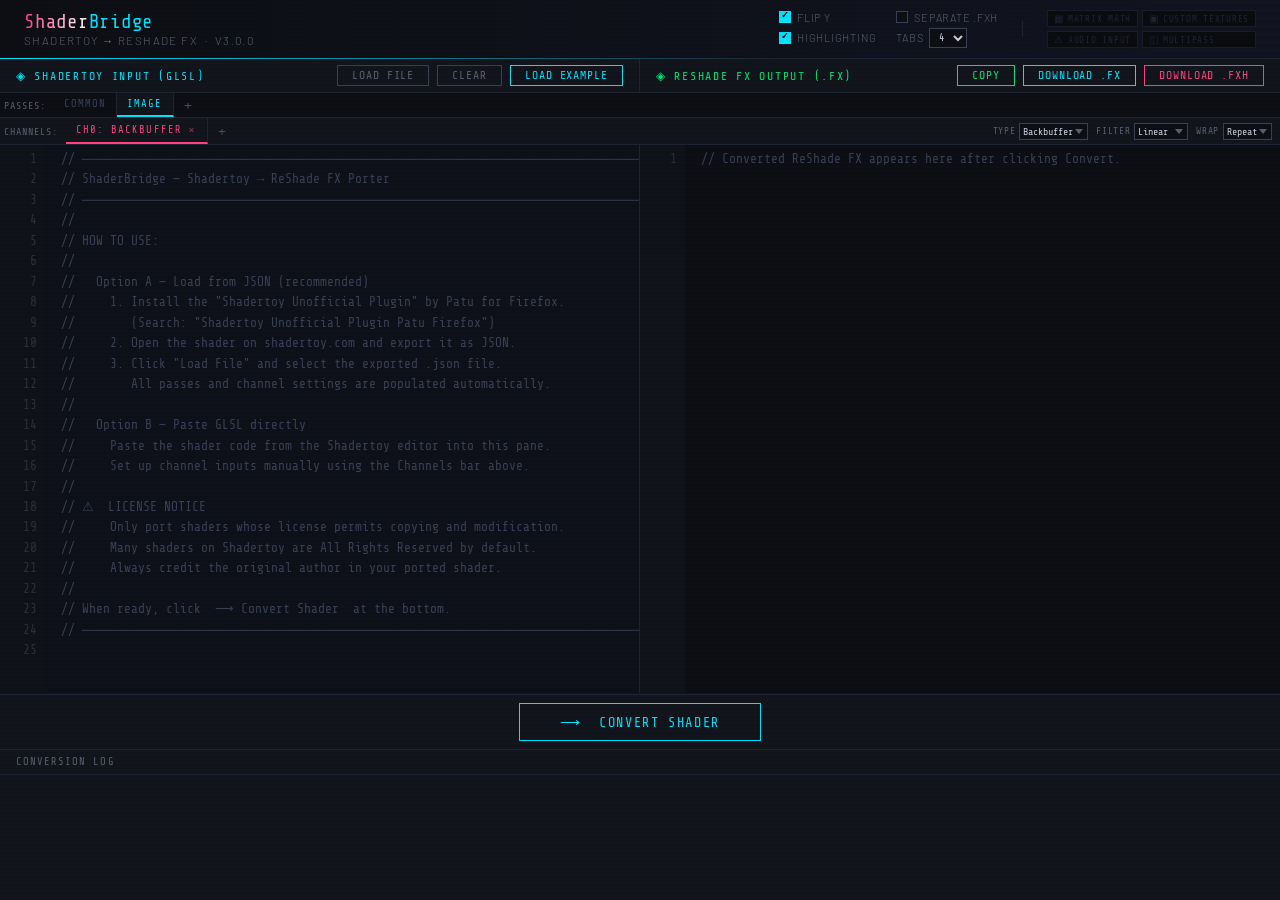
==== shadertoy_dev.html @ e7ea7792 "Initial commit: ShaderBridge v3.0.0 Restores the working v3.0.0 snapshot after several months' gap: " ====
<!DOCTYPE html>
<html lang="en">
<head>
<meta charset="UTF-8">
<meta name="viewport" content="width=device-width, initial-scale=1.0">
<title>ShaderBridge [DEV]</title>
<!--
	Shadertoy → ReShade FX Porter
	==============================
	Created by CeeJay.dk and Claude 4.6 Sonnet (Anthropic)

	MIT License

	Copyright (c) 2026 CeeJay.dk

	Permission is hereby granted, free of charge, to any person obtaining a copy
	of this software and associated documentation files (the "Software"), to deal
	in the Software without restriction, including without limitation the rights
	to use, copy, modify, merge, publish, distribute, sublicense, and/or sell
	copies of the Software, and to permit persons to whom the Software is
	furnished to do so, subject to the following conditions:

	The above copyright notice and this permission notice shall be included in
	all copies or substantial portions of the Software.

	THE SOFTWARE IS PROVIDED "AS IS", WITHOUT WARRANTY OF ANY KIND, EXPRESS OR
	IMPLIED, INCLUDING BUT NOT LIMITED TO THE WARRANTIES OF MERCHANTABILITY,
	FITNESS FOR A PARTICULAR PURPOSE AND NONINFRINGEMENT. IN NO EVENT SHALL THE
	AUTHORS OR COPYRIGHT HOLDERS BE LIABLE FOR ANY CLAIM, DAMAGES OR OTHER
	LIABILITY, WHETHER IN AN ACTION OF CONTRACT, TORT OR OTHERWISE, ARISING FROM,
	OUT OF OR IN CONNECTION WITH THE SOFTWARE OR THE USE OR OTHER DEALINGS IN THE
	SOFTWARE.
-->
<!-- Critical inline styles to prevent flash of unstyled content -->
<style>
body { background: #12151c; color: #c8d0e0; font-family: 'Barlow', sans-serif; margin: 0; }
header { background: #0d0f14; padding: 10px 24px; display: flex; align-items: center; gap: 24px; border-bottom: 1px solid #1e2433; }
.logo { font-family: monospace; font-size: 1.1rem; color: #c8d0e0; letter-spacing: 0.08em; }
.logo .logo-shader { background: linear-gradient(90deg, #ff4081 0%, #ffffff 100%); -webkit-background-clip: text; -webkit-text-fill-color: transparent; background-clip: text; }
.logo .logo-bridge { color: #00e5ff; }
.tagline { font-size: 0.72rem; color: #5a6070; letter-spacing: 0.12em; text-transform: uppercase; }
.header-right { margin-left: auto; display: flex; align-items: center; gap: 24px; }
.header-opts { display: grid; grid-template-columns: auto auto; gap: 4px 20px; align-items: center; }
.opt-group { display: flex; align-items: center; gap: 6px; font-size: 0.68rem; color: #5a6070; text-transform: uppercase; letter-spacing: 0.07em; white-space: nowrap; }
.indicators { display: grid; grid-template-columns: auto auto; gap: 4px; }
.indicator { font-family: monospace; font-size: 0.58rem; padding: 2px 6px; border: 1px solid #1a1d28; color: #1e2433; background: #0a0c10; text-transform: uppercase; letter-spacing: 0.08em; display: flex; align-items: center; gap: 4px; }
.main { display: grid; grid-template-columns: 1fr 1fr; }
.pane-header { display: flex; align-items: center; justify-content: space-between; padding: 6px 16px; border-bottom: 1px solid #1e2433; background: #12151c; }
.pane-title { font-family: monospace; font-size: 0.72rem; color: #00e5ff; letter-spacing: 0.15em; text-transform: uppercase; }
.pane-title.out { color: #00e676; }
.pane-actions { display: flex; gap: 8px; }
button { font-family: monospace; font-size: 0.72rem; padding: 3px 14px; border: 1px solid #3a4055; background: transparent; color: #5a6070; cursor: pointer; text-transform: uppercase; letter-spacing: 0.08em; }
textarea { background: #0d0f14; border: none; color: #c8d0e0; font-family: monospace; font-size: 0.8rem; line-height: 1.6; padding: 16px; width: 100%; resize: none; outline: none; white-space: pre; min-height: 200px; }
.tab-bar { display: flex; background: #0d0f14; border-bottom: 1px solid #1e2433; }
.tab { font-family: monospace; font-size: 0.65rem; padding: 4px 10px; color: #5a6070; border-right: 1px solid #1e2433; cursor: pointer; text-transform: uppercase; letter-spacing: 0.1em; }
.channel-bar { display: flex; gap: 10px; padding: 5px 12px; background: #12151c; border-bottom: 1px solid #1e2433; align-items: center; }
.full-width { grid-column: 1 / -1; }
.convert-row { display: flex; justify-content: center; padding: 8px; border-top: 1px solid #1e2433; background: #12151c; grid-column: 1 / -1; }
.convert-btn { font-family: monospace; font-size: 0.85rem; padding: 10px 40px; border: 1px solid #00e5ff; color: #00e5ff; background: transparent; cursor: pointer; letter-spacing: 0.12em; text-transform: uppercase; }
.log-bar { border-top: 1px solid #1e2433; background: #12151c; grid-column: 1 / -1; }
.log-bar-header { padding: 6px 16px; font-family: monospace; font-size: 0.65rem; color: #5a6070; text-transform: uppercase; border-bottom: 1px solid #1e2433; }
</style>
<link rel="stylesheet" href="shadertoy_porter.css">
</head>
<body>
<div class="scan-line"></div>

<header>
	<div>
		<div class="logo"><span class="logo-shader">Shader</span><span class="logo-bridge">Bridge</span></div>
		<div class="tagline">Shadertoy <span class="tagline-arrow">→</span> ReShade FX &nbsp;·&nbsp; <span id="version-tag">v3.0.0</span></div>
	</div>
	<div class="header-right">
		<div class="header-opts">
			<div class="opt-group" data-tip="Flip the Y axis of the output coordinates. Required for most Shadertoy shaders since Shadertoy's origin is bottom-left, ReShade's is top-left.">
				<input type="checkbox" id="opt-yflip" checked>
				<label for="opt-yflip">Flip Y</label>
			</div>
			<div class="opt-group" data-tip="Emit the GLSL compatibility helpers (mod, greaterThan, etc.) into a separate ShadertoyHelper.fxh file instead of inlining them. Useful when porting multiple shaders.">
				<input type="checkbox" id="opt-fxh">
				<label for="opt-fxh">Separate .fxh</label>
			</div>
			<div class="opt-group" data-tip="Toggle syntax highlighting in both editor panes. Disable if the editor feels slow on very large shaders.">
				<input type="checkbox" id="opt-highlight" checked onchange="onHighlightToggle()">
				<label for="opt-highlight">Highlighting</label>
			</div>
			<div class="opt-group" data-tip="Visual width of tab characters in the editor panes.">
				<label for="opt-tabwidth">Tabs</label>
				<select id="opt-tabwidth" onchange="applyTabWidth()">
					<option value="2">2</option>
					<option value="4" selected>4</option>
					<option value="6">6</option>
					<option value="8">8</option>
				</select>
			</div>
		</div>
		<div class="sep"></div>
		<div class="indicators">
			<div class="indicator unlit" id="ind-matrix" data-tip="Matrix math detected. GLSL is column-major (M×v), HLSL is row-major (v×M). Review all matrix multiplications and mul() calls in the output manually.">
				<span class="ind-icon">▦</span><span>Matrix Math</span>
			</div>
			<div class="indicator unlit" id="ind-textures" data-tip="Custom texture input detected. You must supply the texture file(s) alongside the .fx file in your ReShade Shaders folder.">
				<span class="ind-icon">▣</span><span>Custom Textures</span>
			</div>
			<div class="indicator unlit" id="ind-audio" data-tip="Audio input detected (iSampleRate / mainSound). ReShade does not support audio input — this shader cannot be fully ported.">
				<span class="ind-icon">⚠</span><span>Audio Input</span>
			</div>
			<div class="indicator unlit" id="ind-multipass" data-tip="Multipass shader detected. Multiple ReShade passes will be emitted, each writing to an intermediate buffer texture.">
				<span class="ind-icon">◫</span><span>Multipass</span>
			</div>
		</div>
	</div>
</header>

<div class="main">

	<!-- ── Row 1: pane headers ── -->
	<div class="pane-header">
		<span class="pane-title" id="input-pane-title">◈ Shadertoy Input (GLSL)</span>
		<div class="pane-actions">
			<input type="file" id="file-input" accept=".glsl,.frag,.txt,.json" style="display:none">
			<button onclick="document.getElementById('file-input').click()" data-tip="Load a .glsl / .frag / .txt shader file, or a .json export from the Shadertoy Unofficial Plugin (by Patu). JSON exports automatically populate all passes and channel settings.">Load File</button>
			<button onclick="clearAll()" data-tip="Clear all passes, channels, and output. Resets the tool to its initial state.">Clear</button>
			<button onclick="loadExample()" class="primary" data-tip="Load a built-in example shader that exercises the most common porter transforms: iResolution, iTime, mix, fract, mod, atan, clamp.">Load Example</button>
		</div>
	</div>
	<div class="pane-header">
		<span class="pane-title out">◈ ReShade FX Output (.fx)</span>
		<div class="pane-actions">
			<button onclick="copyOutput()" class="success-btn" id="copy-btn" data-tip="Copy the converted ReShade FX source to the clipboard.">Copy</button>
			<button onclick="downloadFx()"  class="primary" data-tip="Download the converted shader as a .fx file. Place it in your ReShade Shaders folder.">Download .fx</button>
			<button onclick="downloadFxh()" class="secondary" data-tip="Download the GLSL compatibility helper file (ShadertoyHelper.fxh). Only needed when 'Separate .fxh' is enabled. Place it alongside the .fx file.">Download .fxh</button>
		</div>
	</div>

	<!-- ── Row 2: pass tab bar (full width) ── -->
	<div class="tab-bar full-width" id="pass-tab-bar"></div>

	<!-- ── Row 3: channel bar (full width) ── -->
	<div class="channel-bar full-width" id="pass-channel-bar"></div>

	<!-- ── Row 4: editors ── -->
	<div class="editor-wrap">
		<div class="editor-gutter" id="glsl-gutter"></div>
		<div class="editor-code" id="glsl-code">
			<textarea id="glsl-input" spellcheck="false" oninput="onPassInput()"></textarea>
			<div class="editor-highlight" id="glsl-highlight" aria-hidden="true"></div>
		</div>
	</div>
	<div class="editor-wrap">
		<div class="editor-gutter" id="fx-gutter"></div>
		<div class="editor-code" id="fx-code">
			<textarea id="fx-output" spellcheck="false"
				placeholder="// Converted ReShade FX appears here after clicking Convert."></textarea>
			<div class="editor-highlight" id="fx-highlight" aria-hidden="true"></div>
		</div>
	</div>
	<div class="editor-hscroll" id="glsl-hscroll"><div class="editor-hscroll-inner" id="glsl-hscroll-inner"></div></div>
	<div class="editor-hscroll" id="fx-hscroll"><div class="editor-hscroll-inner" id="fx-hscroll-inner"></div></div>

	<div class="convert-row">
		<button class="convert-btn" onclick="convert()">⟶&nbsp; Convert Shader</button>
	</div>

	<div class="log-bar">
		<div class="log-bar-header">Conversion Log</div>
		<div id="log-entries"></div>
	</div>
</div>

<script src="shadertoy_assemble.js"></script>
<script src="shadertoy_transform.js"></script>
<script src="shadertoy_json.js"></script>
<script src="shadertoy_ui.js"></script>
</body>
</html>
---- shadertoy_porter.css ----
@import url('https://fonts.googleapis.com/css2?family=Share+Tech+Mono&family=Barlow:wght@300;500;700&display=swap');

:root
{
	--bg:       #0d0f14;
	--panel:    #12151c;
	--border:   #1e2433;
	--accent:   #00e5ff;
	--accent2:  #ff4081;
	--muted:    #3a4055;
	--text:     #c8d0e0;
	--text-dim: #5a6070;
	--success:  #00e676;
	--warn:     #ffab40;
	--mono:     'Share Tech Mono', monospace;
	--sans:     'Barlow', sans-serif;
}

*, *::before, *::after { box-sizing: border-box; margin: 0; padding: 0; }

body
{
	background:     var(--panel);
	color:          var(--text);
	font-family:    var(--sans);
	font-weight:    300;
	min-height:     100vh;
	display:        flex;
	flex-direction: column;
	overflow-x:     hidden;
}

/* ── Header ── */
header
{
	border-bottom: 1px solid var(--border);
	padding:       10px 24px;
	display:       flex;
	align-items:   center;
	gap:           24px;
	background:    linear-gradient(90deg, #0d0f14 0%, #111420 100%);
	position:      relative;
}
header::after
{
	content:    '';
	position:   absolute;
	bottom: -1px; left: 0; right: 0;
	height:     1px;
	background: linear-gradient(90deg, var(--accent) 0%, transparent 60%);
}
.logo
{
	font-family:    var(--mono);
	font-size:      1.2rem;
	color:          var(--text);
	letter-spacing: 0.04em;
	white-space:    nowrap;
	font-weight:    500;
}
.logo .logo-shader
{
	background:              linear-gradient(90deg, var(--accent2) 0%, #ffffff 100%);
	-webkit-background-clip: text;
	-webkit-text-fill-color: transparent;
	background-clip:         text;
}
.logo .logo-bridge { color: var(--accent); }
.tagline
{
	font-size:      0.72rem;
	color:          var(--text-dim);
	letter-spacing: 0.12em;
	text-transform: uppercase;
}
.tagline-arrow { color: var(--accent2); }

/* ── Tooltips (data-tip attribute) ── */
[data-tip]
{
	position: relative;
	cursor:   default;
}
[data-tip]::after
{
	content:          attr(data-tip);
	position:         absolute;
	bottom:           calc(100% + 8px);
	left:             50%;
	transform:        translateX(-50%);
	background:       #0d0f14;
	color:            var(--text);
	border:           1px solid var(--border);
	padding:          6px 10px;
	font-family:      var(--sans);
	font-size:        0.7rem;
	font-weight:      300;
	letter-spacing:   0.03em;
	text-transform:   none;
	white-space:      normal;
	width:            260px;
	pointer-events:   none;
	opacity:          0;
	transition:       opacity 0.15s;
	z-index:          100;
	line-height:      1.5;
	box-shadow:       0 4px 16px rgba(0,0,0,0.5);
}
[data-tip]:hover::after
{
	opacity: 1;
}

.header-right
{
	margin-left: auto;
	display:     flex;
	align-items: center;
	gap:         24px;
}

/* ── Options 2x2 grid in header ── */
.header-opts
{
	display:               grid;
	grid-template-columns: auto auto;
	gap:                   4px 20px;
	align-items:           center;
}

/* ── opt-group: shared by header-opts and channel-bar ── */
.opt-group
{
	display:        flex;
	align-items:    center;
	gap:            6px;
	font-size:      0.68rem;
	color:          var(--text-dim);
	text-transform: uppercase;
	letter-spacing: 0.07em;
	white-space:    nowrap;
}
.opt-group label { cursor: pointer; user-select: none; }
.opt-group input[type="checkbox"]
{
	appearance:  none;
	width:       12px;
	height:      12px;
	border:      1px solid var(--muted);
	background:  var(--bg);
	cursor:      pointer;
	position:    relative;
	flex-shrink: 0;
}
.opt-group input[type="checkbox"]:checked
{
	background:   var(--accent);
	border-color: var(--accent);
}
.opt-group input[type="checkbox"]:checked::after
{
	content:     '✓';
	position:    absolute;
	top: -1px; left: 0px;
	width:       100%;
	text-align:  center;
	font-size:   9px;
	color:       #000;
	font-weight: bold;
	line-height: 1;
}
.opt-group select
{
	background:  var(--bg);
	border:      1px solid var(--muted);
	color:       var(--text);
	font-family: var(--mono);
	font-size:   0.65rem;
	padding:     2px 5px;
	cursor:      pointer;
	outline:     none;
}
.opt-group select:focus { border-color: var(--accent); }

.sep { width: 1px; height: 16px; background: var(--border); }

/* ── LCD status indicators (2x2 grid) ── */
.indicators
{
	display:               grid;
	grid-template-columns: auto auto;
	gap:                   4px;
}
.indicator
{
	display:        flex;
	align-items:    center;
	gap:            4px;
	font-family:    var(--mono);
	font-size:      0.58rem;
	letter-spacing: 0.08em;
	text-transform: uppercase;
	padding:        2px 6px;
	border:         1px solid #1a1d28;
	color:          #1e2433;
	background:     #0a0c10;
	transition:     all 0.2s;
	user-select:    none;
}
.indicator .ind-icon { font-size: 0.62rem; }
.indicator.unlit     { color: #1e2433; border-color: #1a1d28; }
.indicator.lit-amber { color: var(--warn); border-color: var(--warn); box-shadow: 0 0 6px rgba(255,171,64,0.25); }
.indicator.lit-red
{
	color:        #ff1744;
	border-color: #ff1744;
	box-shadow:   0 0 8px rgba(255,23,68,0.7), 0 0 18px rgba(255,23,68,0.35);
	text-shadow:  0 0 6px rgba(255,23,68,0.9);
}

/* ── Main layout ── */
.main
{
	display:               grid;
	grid-template-columns: minmax(0, 1fr) minmax(0, 1fr);
	gap:                   0;
	align-items:           start;
}

/* Items that span both columns */
.full-width { grid-column: 1 / -1; }

.pane-header
{
	display:         flex;
	align-items:     center;
	justify-content: space-between;
	padding:         6px 16px;
	border-bottom:   1px solid var(--border);
	background:      var(--panel);
}
/* Divider between the two pane headers */
.pane-header:first-child { border-right: 1px solid var(--border); }

.pane-title
{
	font-family:    var(--mono);
	font-size:      0.72rem;
	color:          var(--accent);
	letter-spacing: 0.15em;
	text-transform: uppercase;
}
.pane-title.out { color: var(--success); }
.pane-actions   { display: flex; gap: 8px; }

button
{
	font-family:    var(--mono);
	font-size:      0.72rem;
	letter-spacing: 0.08em;
	text-transform: uppercase;
	padding:        3px 14px;
	border:         1px solid var(--muted);
	background:     transparent;
	color:          var(--text-dim);
	cursor:         pointer;
	transition:     all 0.15s;
}
button:hover           { border-color: var(--accent);  color: var(--accent);  }
button.primary         { border-color: var(--accent);  color: var(--accent);  }
button.primary:hover   { background: var(--accent);  color: #000; }
button.secondary       { border-color: var(--accent2); color: var(--accent2); }
button.secondary:hover { background: var(--accent2); color: #000; }
button.success-btn       { border-color: var(--success); color: var(--success); }
button.success-btn:hover { background: var(--success);   color: #000; }

textarea
{
	background:  var(--bg);
	border:      none;
	outline:     none;
	resize:      none;
	color:       var(--text);
	font-family: var(--mono);
	font-size:   0.8rem;
	line-height: 1.6;
	padding:     16px;
	tab-size:    4;
	white-space: pre;
}
textarea::placeholder { color: var(--muted); }

/* ── Log ── */
.log-bar
{
	border-top:  1px solid var(--border);
	background:  var(--panel);
	overflow-y:  visible;
	grid-column: 1 / -1;
}
.log-bar-header
{
	padding:        6px 16px;
	font-family:    var(--mono);
	font-size:      0.65rem;
	color:          var(--text-dim);
	letter-spacing: 0.1em;
	text-transform: uppercase;
	border-bottom:  1px solid var(--border);
}
.log-entry
{
	padding:       4px 16px;
	font-family:   var(--mono);
	font-size:     0.72rem;
	display:       flex;
	gap:           12px;
	align-items:   baseline;
	border-bottom: 1px solid #1a1d24;
}
.log-entry .tag
{
	font-size:      0.62rem;
	padding:        1px 6px;
	letter-spacing: 0.1em;
	text-transform: uppercase;
	flex-shrink:    0;
	min-width:      3.8em;
	text-align:     center;
}
.tag-info  { color: var(--accent);  border: 1px solid var(--accent);  }
.tag-warn  { color: var(--warn);    border: 1px solid var(--warn);    }
.tag-ok    { color: var(--success); border: 1px solid var(--success); }
.tag-error { color: var(--accent2); border: 1px solid var(--accent2); }
.log-entry .msg { color: var(--text-dim); }

/* ── Convert button row ── */
.convert-row
{
	grid-column:     1 / -1;
	display:         flex;
	align-items:     center;
	justify-content: center;
	gap:             16px;
	padding:         8px 32px;
	border-top:      1px solid var(--border);
	background:      var(--panel);
	position:        sticky;
	bottom:          0;
	z-index:         10;
}
.convert-btn
{
	font-size:      0.85rem;
	padding:        10px 40px;
	border:         1px solid var(--accent);
	color:          var(--accent);
	background:     transparent;
	font-family:    var(--mono);
	letter-spacing: 0.12em;
	text-transform: uppercase;
	cursor:         pointer;
	transition:     all 0.2s;
	position:       relative;
	overflow:       hidden;
	z-index:        0;
}
.convert-btn::before
{
	content:          '';
	position:         absolute;
	inset:            0;
	background:       var(--accent);
	transform:        scaleX(0);
	transform-origin: left;
	transition:       transform 0.2s;
	z-index:          -1;
}
.convert-btn:hover         { color: #000; }
.convert-btn:hover::before { transform: scaleX(1); }

/* ── Syntax highlighter layout ── */
.editor-wrap { display: flex; }
/* Divider between the two editor columns */
.editor-wrap:nth-of-type(odd) { border-right: 1px solid var(--border); }

.editor-gutter
{
	flex-shrink:    0;
	width:          3.5em;
	padding:        4px 8px 4px 0;
	font-family:    'Share Tech Mono', monospace;
	font-size:      0.8rem;
	line-height:    1.6;
	text-align:     right;
	color:          var(--text-dim);
	opacity:        0.35;
	background:     var(--bg);
	user-select:    none;
	pointer-events: none;
	white-space:    pre;
}

.editor-code
{
	flex:       1;
	position:   relative;
	overflow:   hidden;
	background: var(--bg);
	isolation:  isolate;
}
.editor-code textarea
{
	display:     block;
	width:       100%;
	font-family: 'Share Tech Mono', monospace;
	font-size:   0.8rem;
	line-height: 1.6;
	padding:     4px 16px 32px 16px;
	tab-size:    4;
	white-space: pre;
	margin:      0;
	border:      none;
	box-sizing:  border-box;
	background:  transparent;
	color:       transparent;
	caret-color: var(--text);
	z-index:     1;
	resize:      none;
	outline:     none;
	overflow:    hidden;
	position:    relative;
	min-height:  calc(10 * 0.8rem * 1.6 + 8px);
}
.editor-code textarea:focus ~ .editor-highlight { background: #0f111a; }
.editor-highlight
{
	position:       absolute;
	top:            0;
	left:           0;
	right:          -9999px;
	font-family:    'Share Tech Mono', monospace;
	font-size:      0.8rem;
	line-height:    1.6;
	padding:        4px 16px 32px 16px;
	tab-size:       4;
	white-space:    pre;
	margin:         0;
	border:         none;
	box-sizing:     border-box;
	color:          var(--text);
	background:     var(--bg);
	pointer-events: none;
	user-select:    none;
	overflow:       visible;
	z-index:        0;
}
.editor-hscroll          { overflow-x: scroll; overflow-y: hidden; }
.editor-hscroll:first-of-type { border-right: 1px solid var(--border); }
.editor-hscroll-inner    { height: 1px; }
::-webkit-scrollbar       { width: 6px; height: 6px; }
::-webkit-scrollbar-track { background: var(--panel); }
::-webkit-scrollbar-thumb { background: var(--muted); border-radius: 0; }
::-webkit-scrollbar-thumb:hover { background: #5a6070; }
* { scrollbar-color: var(--muted) var(--panel); scrollbar-width: thin; }

body.no-highlight .editor-highlight          { visibility: hidden; }
body.no-highlight .editor-code textarea      { color: var(--text); }

/* Syntax token colors */
.hl-comment   { color: #4a5268; }
.hl-type      { color: #c792ea; }
.hl-keyword   { color: #ff79c6; }
.hl-intrinsic { color: #4ec9b0; }
.hl-number    { color: #98c379; }
.hl-punct     { color: #dcdfe4; }

/* ── Shared bar label ("Passes:" / "Channels:") ── */
.bar-label
{
	font-family:    var(--mono);
	font-size:      0.63rem;
	color:          var(--text-dim);
	letter-spacing: 0.1em;
	text-transform: uppercase;
	white-space:    nowrap;
	user-select:    none;
	padding:        0 8px 0 4px;
	align-self:     center;
	flex-shrink:    0;
}

/* ── Spacer pushes right-side controls to far right ── */
.tab-spacer { flex: 1; min-width: 12px; }

/* ── Pass tab bar ── */
.tab-bar
{
	display:         flex;
	align-items:     stretch;
	background:      var(--bg);
	border-bottom:   1px solid var(--border);
	overflow-x:      auto;
	scrollbar-width: none;
	flex-shrink:     0;
}
.tab-bar::-webkit-scrollbar { display: none; }

.tab
{
	display:        flex;
	align-items:    center;
	gap:            5px;
	padding:        4px 10px;
	font-family:    var(--mono);
	font-size:      0.65rem;
	letter-spacing: 0.1em;
	text-transform: uppercase;
	color:          var(--text-dim);
	border-right:   1px solid var(--border);
	cursor:         pointer;
	white-space:    nowrap;
	user-select:    none;
	border-bottom:  2px solid transparent;
	transition:     color 0.12s, border-color 0.12s;
}
.tab:hover         { color: var(--text); }
.tab.active        { color: var(--accent); border-bottom: 2px solid var(--accent); background: var(--panel); }
.tab.empty         { color: var(--muted); }
.tab.empty.active  { color: var(--accent); }

/* Channel tabs use accent2 */
.ch-tab        { border-bottom: 2px solid transparent; }
.ch-tab.active { color: var(--accent2); border-bottom: 2px solid var(--accent2); background: var(--panel); }

.tab-close
{
	font-size:   0.8rem;
	color:       var(--accent2);
	line-height: 1;
	padding:     0 1px;
	opacity:     0.5;
	transition:  opacity 0.12s;
}
.tab-close:hover { opacity: 1; }

.tab-add
{
	padding:     4px 10px;
	font-size:   1rem;
	color:       var(--text-dim);
	cursor:      pointer;
	user-select: none;
	transition:  color 0.12s;
	line-height: 1;
	display:     flex;
	align-items: center;
}
.tab-add:hover { color: var(--accent); }

/* Format group on far right of pass tab bar */
.tab-format-group
{
	display:     flex;
	align-items: center;
	gap:         5px;
	padding:     0 10px 0 0;
	font-family: var(--mono);
	font-size:   0.63rem;
	color:       var(--text-dim);
	white-space: nowrap;
	flex-shrink: 0;
}
.tab-format-group span { text-transform: uppercase; letter-spacing: 0.07em; }
.tab-format-group select
{
	background:          var(--bg);
	border:              1px solid var(--muted);
	color:               var(--text);
	font-family:         var(--mono);
	font-size:           0.63rem;
	padding:             2px 14px 2px 3px;
	cursor:              pointer;
	outline:             none;
	appearance:          none;
	-webkit-appearance:  none;
	background-image:    url("data:image/svg+xml,%3Csvg xmlns='http://www.w3.org/2000/svg' width='8' height='5'%3E%3Cpath d='M0 0l4 5 4-5z' fill='%235a6070'/%3E%3C/svg%3E");
	background-repeat:   no-repeat;
	background-position: right 4px center;
}
.tab-format-group select:focus { border-color: var(--accent); }

/* ── Per-pass channel bar ── */
.channel-bar
{
	display:         flex;
	flex-wrap:       nowrap;
	align-items:     stretch;
	gap:             0;
	padding:         0 0 0 0;
	background:      var(--panel);
	border-bottom:   1px solid var(--border);
	flex-shrink:     0;
	overflow-x:      auto;
	scrollbar-width: none;
	min-height:      27px;
}
.channel-bar::-webkit-scrollbar { display: none; }

/* Channel option groups on right side of channel bar */
.ch-opt-group
{
	display:     flex;
	align-items: center;
	gap:         4px;
	padding:     3px 8px 3px 0;
	flex-shrink: 0;
}

.ch-opt-label
{
	font-family:    var(--mono);
	font-size:      0.60rem;
	color:          var(--text-dim);
	letter-spacing: 0.07em;
	text-transform: uppercase;
	white-space:    nowrap;
	user-select:    none;
}

/* Read-only dimension/format info */
.ch-info
{
	font-family:    var(--mono);
	font-size:      0.60rem;
	color:          var(--muted);
	letter-spacing: 0.05em;
	white-space:    nowrap;
	padding:        3px 8px 3px 0;
	align-self:     center;
}

/* Shared select style across both bars */
.tab-bar select,
.channel-bar select
{
	background:          var(--bg);
	border:              1px solid var(--muted);
	border-radius:       0;
	color:               var(--text);
	font-family:         var(--mono);
	font-size:           0.63rem;
	padding:             2px 14px 2px 3px;
	cursor:              pointer;
	outline:             none;
	transition:          color 0.12s, border-color 0.12s;
	appearance:          none;
	-webkit-appearance:  none;
	background-image:    url("data:image/svg+xml,%3Csvg xmlns='http://www.w3.org/2000/svg' width='8' height='5'%3E%3Cpath d='M0 0l4 5 4-5z' fill='%235a6070'/%3E%3C/svg%3E");
	background-repeat:   no-repeat;
	background-position: right 4px center;
}
.tab-bar select:focus    { border-color: var(--accent); }
.channel-bar select:focus { border-color: var(--accent2); }

/* Vflip checkbox + label */
.ch-vflip
{
	display:        flex;
	align-items:    center;
	gap:            3px;
	font-family:    var(--mono);
	font-size:      0.60rem;
	color:          var(--text-dim);
	letter-spacing: 0.06em;
	text-transform: uppercase;
	cursor:         pointer;
	user-select:    none;
	white-space:    nowrap;
	padding:        3px 8px 3px 0;
}
.ch-vflip input[type="checkbox"]
{
	appearance:  none;
	width:       11px;
	height:      11px;
	border:      1px solid var(--muted);
	background:  var(--bg);
	cursor:      pointer;
	position:    relative;
	flex-shrink: 0;
}
.ch-vflip input[type="checkbox"]:checked
{
	background:   var(--accent2);
	border-color: var(--accent2);
}
.ch-vflip input[type="checkbox"]:checked::after
{
	content:     '✓';
	position:    absolute;
	top: -1px; left: 0px;
	width:       100%;
	text-align:  center;
	font-size:   9px;
	color:       #000;
	font-weight: bold;
	line-height: 1;
}

.scan-line
{
	pointer-events: none;
	position:       fixed;
	top: 0; left: 0; right: 0; bottom: 0;
	background: repeating-linear-gradient(
		0deg,
		transparent,
		transparent 2px,
		rgba(0,0,0,0.025) 2px,
		rgba(0,0,0,0.025) 4px
	);
	z-index: 9999;
}

@media (max-width: 900px)
{
	.main { grid-template-columns: 1fr; }
	.pane-header:first-child { border-right: none; border-bottom: 1px solid var(--border); }
	.editor-wrap:nth-of-type(odd) { border-right: none; border-bottom: 1px solid var(--border); }
}
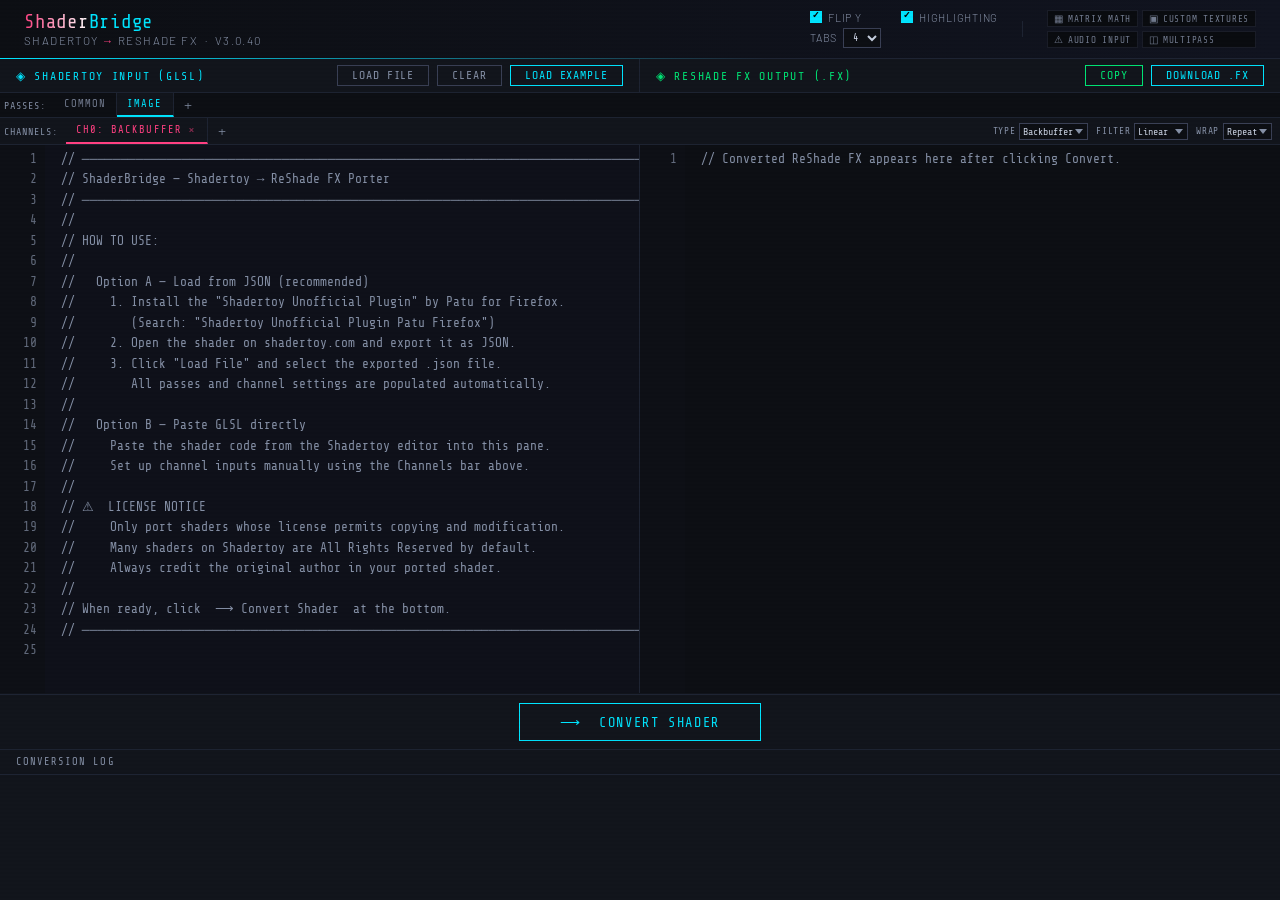
==== commit 44b1b620: "Improve GLSL conversion with token analysis and regression coverage" ====
--- a/shadertoy_dev.html
+++ b/shadertoy_dev.html
@@ -38,27 +38,27 @@
 .logo { font-family: monospace; font-size: 1.1rem; color: #c8d0e0; letter-spacing: 0.08em; }
 .logo .logo-shader { background: linear-gradient(90deg, #ff4081 0%, #ffffff 100%); -webkit-background-clip: text; -webkit-text-fill-color: transparent; background-clip: text; }
 .logo .logo-bridge { color: #00e5ff; }
-.tagline { font-size: 0.72rem; color: #5a6070; letter-spacing: 0.12em; text-transform: uppercase; }
+.tagline { font-size: 0.72rem; color: #8590a6; letter-spacing: 0.12em; text-transform: uppercase; }
 .header-right { margin-left: auto; display: flex; align-items: center; gap: 24px; }
 .header-opts { display: grid; grid-template-columns: auto auto; gap: 4px 20px; align-items: center; }
-.opt-group { display: flex; align-items: center; gap: 6px; font-size: 0.68rem; color: #5a6070; text-transform: uppercase; letter-spacing: 0.07em; white-space: nowrap; }
+.opt-group { display: flex; align-items: center; gap: 6px; font-size: 0.68rem; color: #8590a6; text-transform: uppercase; letter-spacing: 0.07em; white-space: nowrap; }
 .indicators { display: grid; grid-template-columns: auto auto; gap: 4px; }
-.indicator { font-family: monospace; font-size: 0.58rem; padding: 2px 6px; border: 1px solid #1a1d28; color: #1e2433; background: #0a0c10; text-transform: uppercase; letter-spacing: 0.08em; display: flex; align-items: center; gap: 4px; }
+.indicator { font-family: monospace; font-size: 0.58rem; padding: 2px 6px; border: 1px solid #1a1d28; color: #727b8f; background: #0a0c10; text-transform: uppercase; letter-spacing: 0.08em; display: flex; align-items: center; gap: 4px; }
 .main { display: grid; grid-template-columns: 1fr 1fr; }
 .pane-header { display: flex; align-items: center; justify-content: space-between; padding: 6px 16px; border-bottom: 1px solid #1e2433; background: #12151c; }
 .pane-title { font-family: monospace; font-size: 0.72rem; color: #00e5ff; letter-spacing: 0.15em; text-transform: uppercase; }
 .pane-title.out { color: #00e676; }
 .pane-actions { display: flex; gap: 8px; }
-button { font-family: monospace; font-size: 0.72rem; padding: 3px 14px; border: 1px solid #3a4055; background: transparent; color: #5a6070; cursor: pointer; text-transform: uppercase; letter-spacing: 0.08em; }
+button { font-family: monospace; font-size: 0.72rem; padding: 3px 14px; border: 1px solid #3a4055; background: transparent; color: #8590a6; cursor: pointer; text-transform: uppercase; letter-spacing: 0.08em; }
 textarea { background: #0d0f14; border: none; color: #c8d0e0; font-family: monospace; font-size: 0.8rem; line-height: 1.6; padding: 16px; width: 100%; resize: none; outline: none; white-space: pre; min-height: 200px; }
 .tab-bar { display: flex; background: #0d0f14; border-bottom: 1px solid #1e2433; }
-.tab { font-family: monospace; font-size: 0.65rem; padding: 4px 10px; color: #5a6070; border-right: 1px solid #1e2433; cursor: pointer; text-transform: uppercase; letter-spacing: 0.1em; }
+.tab { font-family: monospace; font-size: 0.65rem; padding: 4px 10px; color: #8590a6; border-right: 1px solid #1e2433; cursor: pointer; text-transform: uppercase; letter-spacing: 0.1em; }
 .channel-bar { display: flex; gap: 10px; padding: 5px 12px; background: #12151c; border-bottom: 1px solid #1e2433; align-items: center; }
 .full-width { grid-column: 1 / -1; }
 .convert-row { display: flex; justify-content: center; padding: 8px; border-top: 1px solid #1e2433; background: #12151c; grid-column: 1 / -1; }
 .convert-btn { font-family: monospace; font-size: 0.85rem; padding: 10px 40px; border: 1px solid #00e5ff; color: #00e5ff; background: transparent; cursor: pointer; letter-spacing: 0.12em; text-transform: uppercase; }
 .log-bar { border-top: 1px solid #1e2433; background: #12151c; grid-column: 1 / -1; }
-.log-bar-header { padding: 6px 16px; font-family: monospace; font-size: 0.65rem; color: #5a6070; text-transform: uppercase; border-bottom: 1px solid #1e2433; }
+.log-bar-header { padding: 6px 16px; font-family: monospace; font-size: 0.65rem; color: #8590a6; text-transform: uppercase; border-bottom: 1px solid #1e2433; }
 </style>
 <link rel="stylesheet" href="shadertoy_porter.css">
 </head>
@@ -75,10 +75,6 @@
 			<div class="opt-group" data-tip="Flip the Y axis of the output coordinates. Required for most Shadertoy shaders since Shadertoy's origin is bottom-left, ReShade's is top-left.">
 				<input type="checkbox" id="opt-yflip" checked>
 				<label for="opt-yflip">Flip Y</label>
-			</div>
-			<div class="opt-group" data-tip="Emit the GLSL compatibility helpers (mod, greaterThan, etc.) into a separate ShadertoyHelper.fxh file instead of inlining them. Useful when porting multiple shaders.">
-				<input type="checkbox" id="opt-fxh">
-				<label for="opt-fxh">Separate .fxh</label>
 			</div>
 			<div class="opt-group" data-tip="Toggle syntax highlighting in both editor panes. Disable if the editor feels slow on very large shaders.">
 				<input type="checkbox" id="opt-highlight" checked onchange="onHighlightToggle()">
@@ -129,7 +125,6 @@
 		<div class="pane-actions">
 			<button onclick="copyOutput()" class="success-btn" id="copy-btn" data-tip="Copy the converted ReShade FX source to the clipboard.">Copy</button>
 			<button onclick="downloadFx()"  class="primary" data-tip="Download the converted shader as a .fx file. Place it in your ReShade Shaders folder.">Download .fx</button>
-			<button onclick="downloadFxh()" class="secondary" data-tip="Download the GLSL compatibility helper file (ShadertoyHelper.fxh). Only needed when 'Separate .fxh' is enabled. Place it alongside the .fx file.">Download .fxh</button>
 		</div>
 	</div>
 
@@ -169,6 +164,8 @@
 </div>
 
 <script src="shadertoy_assemble.js"></script>
+<script src="shadertoy_lexer.js"></script>
+<script src="shadertoy_analyzer.js"></script>
 <script src="shadertoy_transform.js"></script>
 <script src="shadertoy_json.js"></script>
 <script src="shadertoy_ui.js"></script>
--- a/shadertoy_porter.css
+++ b/shadertoy_porter.css
@@ -9,7 +9,8 @@
 	--accent2:  #ff4081;
 	--muted:    #3a4055;
 	--text:     #c8d0e0;
-	--text-dim: #5a6070;
+	--text-dim: #8590a6;
+	--text-faint: #727b8f;
 	--success:  #00e676;
 	--warn:     #ffab40;
 	--mono:     'Share Tech Mono', monospace;
@@ -202,13 +203,13 @@
 	text-transform: uppercase;
 	padding:        2px 6px;
 	border:         1px solid #1a1d28;
-	color:          #1e2433;
+	color:          var(--text-faint);
 	background:     #0a0c10;
 	transition:     all 0.2s;
 	user-select:    none;
 }
 .indicator .ind-icon { font-size: 0.62rem; }
-.indicator.unlit     { color: #1e2433; border-color: #1a1d28; }
+.indicator.unlit     { color: var(--text-faint); border-color: #1a1d28; }
 .indicator.lit-amber { color: var(--warn); border-color: var(--warn); box-shadow: 0 0 6px rgba(255,171,64,0.25); }
 .indicator.lit-red
 {
@@ -288,7 +289,7 @@
 	tab-size:    4;
 	white-space: pre;
 }
-textarea::placeholder { color: var(--muted); }
+textarea::placeholder { color: var(--text-dim); }
 
 /* ── Log ── */
 .log-bar
@@ -394,7 +395,7 @@
 	line-height:    1.6;
 	text-align:     right;
 	color:          var(--text-dim);
-	opacity:        0.35;
+	opacity:        0.7;
 	background:     var(--bg);
 	user-select:    none;
 	pointer-events: none;
@@ -468,7 +469,7 @@
 body.no-highlight .editor-code textarea      { color: var(--text); }
 
 /* Syntax token colors */
-.hl-comment   { color: #4a5268; }
+.hl-comment   { color: #7f8aa0; }
 .hl-type      { color: #c792ea; }
 .hl-keyword   { color: #ff79c6; }
 .hl-intrinsic { color: #4ec9b0; }
@@ -526,7 +527,7 @@
 }
 .tab:hover         { color: var(--text); }
 .tab.active        { color: var(--accent); border-bottom: 2px solid var(--accent); background: var(--panel); }
-.tab.empty         { color: var(--muted); }
+.tab.empty         { color: var(--text-faint); }
 .tab.empty.active  { color: var(--accent); }
 
 /* Channel tabs use accent2 */
@@ -584,7 +585,7 @@
 	outline:             none;
 	appearance:          none;
 	-webkit-appearance:  none;
-	background-image:    url("data:image/svg+xml,%3Csvg xmlns='http://www.w3.org/2000/svg' width='8' height='5'%3E%3Cpath d='M0 0l4 5 4-5z' fill='%235a6070'/%3E%3C/svg%3E");
+	background-image:    url("data:image/svg+xml,%3Csvg xmlns='http://www.w3.org/2000/svg' width='8' height='5'%3E%3Cpath d='M0 0l4 5 4-5z' fill='%238590a6'/%3E%3C/svg%3E");
 	background-repeat:   no-repeat;
 	background-position: right 4px center;
 }
@@ -633,7 +634,7 @@
 {
 	font-family:    var(--mono);
 	font-size:      0.60rem;
-	color:          var(--muted);
+	color:          var(--text-dim);
 	letter-spacing: 0.05em;
 	white-space:    nowrap;
 	padding:        3px 8px 3px 0;
@@ -656,7 +657,7 @@
 	transition:          color 0.12s, border-color 0.12s;
 	appearance:          none;
 	-webkit-appearance:  none;
-	background-image:    url("data:image/svg+xml,%3Csvg xmlns='http://www.w3.org/2000/svg' width='8' height='5'%3E%3Cpath d='M0 0l4 5 4-5z' fill='%235a6070'/%3E%3C/svg%3E");
+	background-image:    url("data:image/svg+xml,%3Csvg xmlns='http://www.w3.org/2000/svg' width='8' height='5'%3E%3Cpath d='M0 0l4 5 4-5z' fill='%238590a6'/%3E%3C/svg%3E");
 	background-repeat:   no-repeat;
 	background-position: right 4px center;
 }
